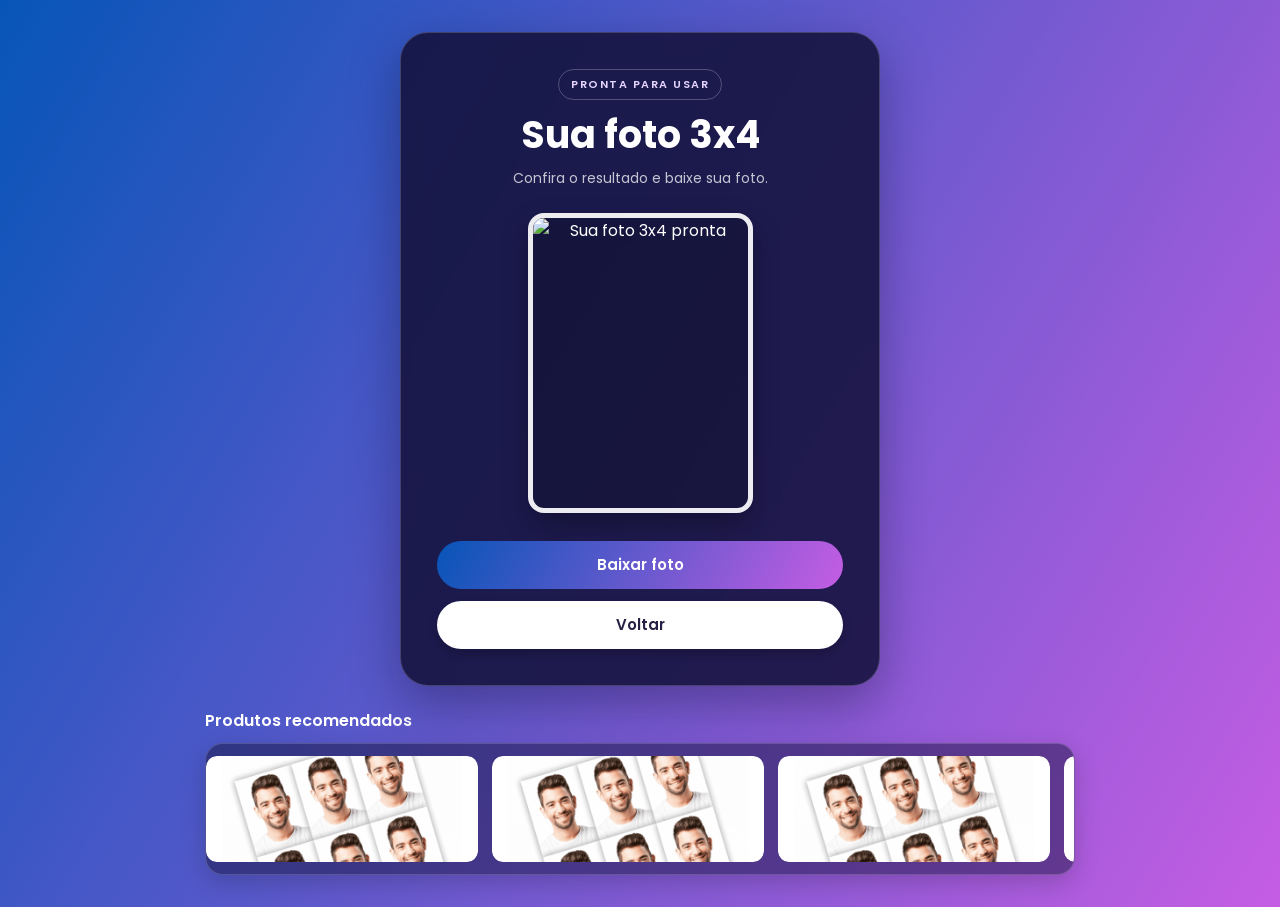
==== resultado.html @ 07eaf6d6 "Site 0.1" ====
<!DOCTYPE html>

<html lang="pt-BR">

<head>

    <meta charset="UTF-8">

    <meta name="viewport" content="width=device-width, initial-scale=1.0">
    <meta name="robots" content="noindex, follow">

    <link rel="preconnect" href="https://fonts.googleapis.com">
    <link rel="preconnect" href="https://fonts.gstatic.com" crossorigin>
    <link href="https://fonts.googleapis.com/css2?family=Poppins:wght@400;500;600;700&display=swap" rel="stylesheet">
    <link rel="stylesheet" href="style.css">
    <link rel="stylesheet" href="resultado.css">

    <title>Sua foto 3x4 pronta para baixar</title>

</head>

<body class="pagina-resultado">

    <main class="resultado-card">
        <header class="resultado-cabecalho">
            <span class="resultado-etiqueta">PRONTA PARA USAR</span>
            <h1>Sua foto 3x4</h1>
            <p>Confira o resultado e baixe sua foto.</p>
        </header>

        <div class="moldura-foto">
            <img id="resultado" alt="Sua foto 3x4 pronta">
        </div>

        <div class="resultado-acoes">
            <a id="baixar" class="botao baixar" download="foto-3x4.jpg">
                Baixar foto
            </a>

            <button class="botao voltar" onclick="window.close()" type="button">
                Voltar
            </button>
        </div>
    </main>

    <section class="produtos-resultado" aria-labelledby="titulo-produtos">
        <h2 id="titulo-produtos">Produtos recomendados</h2>
        <div class="container_produto">
            <a href="LINK1" target="_blank" rel="noopener noreferrer">
                <img src="TESTE.png" alt="Produto 1">
            </a>
            <a href="LINK2" target="_blank" rel="noopener noreferrer">
                <img src="TESTE.png" alt="Produto 2">
            </a>
            <a href="LINK3" target="_blank" rel="noopener noreferrer">
                <img src="TESTE.png" alt="Produto 3">
            </a>
            <a href="LINK4" target="_blank" rel="noopener noreferrer">
                <img src="TESTE.png" alt="Produto 4">
            </a>
        </div>
    </section>


    <script>

        const imagem = localStorage.getItem("foto3x4");

        const resultado = document.getElementById("resultado");
        const baixar = document.getElementById("baixar");

        resultado.src = imagem;
        baixar.href = imagem;

    </script>

</body>

</html>
---- style.css ----
body {
    
    margin: 0;
    font-family: Arial, Helvetica, sans-serif;
    background: linear-gradient(120deg, #0755b8, #c55de3);
    background-repeat: no-repeat;
    background-attachment: fixed;
    background-size: cover;
}

h1 {
    margin-bottom: 10px;
    font-size: 48px;
    color: white;
    font-weight: 700;
}

p {
    margin-top: 0;
    color: white;
    font-size: 16px;
    text-transform: uppercase;
    letter-spacing: 2px;
}

.container {

    width: 70%; 
    margin: 50px auto;
    padding: 30px;
    border-radius: 30px;
    text-align: center;
    box-shadow: 0 0 20px rgba(0,0,0,.15);
    
}

.card {
    width: 450px;
    max-width: 90%;
    margin: 30px auto;
    padding: 30px;
    box-sizing: border-box;
    background-color: rgba(20, 18, 60, 0.85);
    border-radius: 20px;
    box-shadow: 0 10px 25px rgba(0, 0, 0, 0.5);
    border: 1px solid rgba(255, 255, 255, 0.15);
}

.card {
    display: flex;
    flex-direction: column;
    align-items: center;
    gap: 12px;
}

.card h2 {
    margin: 0;
    color: white;
    font-size: 24px;
}

.container_produto {

    width: 70%; 
    margin: 50px auto;
    padding: 30px;
    border-radius: 30px;
    text-align: center;
    box-shadow: 0 0 20px rgba(0,0,0,.15);
    display: flex;
    gap: 15px;
    overflow-x: auto;
    overflow-y: hidden;
    padding: 10px;
}

.barra-produtos a {
    flex: 0 0 auto;
}

.barra-produtos img {
    width: 180px;
    height: 100px;
    object-fit: cover;
    border-radius: 10px;
    display: block;
}

.card_produto {

}

.instrucao {
    margin: 0;
    color: rgba(255, 255, 255, 0.7);
    font-size: 14px;
}

#foto {
    display: none;
}

.botao-arquivo {
    display: inline-block;
    padding: 12px 25px;
    background-color: white;
    color: #333;
    border-radius: 30px;
    font-size: 16px;
    cursor: pointer;
    box-shadow: 0 5px 10px rgba(0, 0, 0, 0.2);
}

.botao-arquivo:hover {
    transform: translateY(-2px);
    box-shadow: 0 7px 15px rgba(0, 0, 0, 0.3);
}

#confirmar {
    background: linear-gradient(120deg, #0755b8, #c55de3);
    color: white;
}

#confirmar:hover {
    transform: translateY(-2px);
    box-shadow: 0 7px 15px rgba(0, 0, 0, 0.3);
}

button {

    padding: 12px 25px;
    background-color: white;
    color: #333;
    border: none;
    border-radius: 30px;
    font-size: 16px;
    cursor: pointer;
    box-shadow: 0 5px 10px rgba(0, 0, 0, 0.2);
}

.botoes {
    display: flex;
    gap: 15px;
    justify-content: center;
}

#confirmar,
#remover {
    display: none;
}

#remover {
    position: absolute;
    top: 10px;
    right: 10px;
    z-index: 1000;

    width: 35px;
    height: 35px;
    padding: 0;

    border-radius: 50%;
    background-color: rgba(0, 0, 0, 0.7);
    color: white;
    border: none;
    font-size: 18px;
    cursor: pointer;
}

button:hover {
    transform: translateY(-2px);
    box-shadow: 0 7px 15px rgba(0, 0, 0, 0.3);
}

.area-cropper {
   width: 225px;
    height: 300px;
    overflow: hidden;
    border-radius: 15px;
    background-color: rgba(0, 0, 0, 0.25);
    border: 2px dashed rgba(255, 255, 255, 0.3);
    position: relative;

}

#icone-foto {
    position: absolute;
    top: 50%;
    left: 50%;
    width: 82px;
    height: 82px;
    transform: translate(-50%, -50%);
    border: 1px solid rgba(255, 255, 255, 0.22);
    border-radius: 50%;
    background: rgba(255, 255, 255, 0.1);
    color: rgba(255, 255, 255, 0.82);
}

.icone-camera {
    display: block;
    width: 52px;
    height: 52px;
    margin: 15px auto;
}

#preview {

   width: 100%;
}

@media (max-width: 600px) {

    .card {
        width: 95%;
        padding: 20px;
    }

    .area-cropper {
        width: 100%;
        max-width: 300px;
        aspect-ratio: 3 / 4;
        height: auto;
    }

    h1 {
        font-size: 36px;
    }

    .botoes {
        width: 100%;
        gap: 10px;
    }

    .botao-arquivo,
    #confirmar {
        padding: 10px 15px;
        font-size: 14px;
    }
}
/* Faixa horizontal de produtos */
.titulo-produtos {
    width: min(70%, 1100px);
    margin: 24px auto 10px;
    color: #fff;
    font-size: 16px;
    font-weight: 600;
    text-align: left;
}

.container_produto {
    width: min(70%, 1100px);
    height: 140px;
    margin: 0 auto 50px;
    padding: 12px;
    display: flex;
    align-items: center;
    gap: 14px;
    overflow-x: auto;
    overflow-y: hidden;
    border: 1px solid rgba(255, 255, 255, 0.16);
    border-radius: 18px;
    background: rgba(20, 18, 60, 0.48);
    box-shadow: 0 8px 24px rgba(0, 0, 0, 0.18);
    scroll-snap-type: x mandatory;
    scrollbar-width: thin;
    scrollbar-color: rgba(255, 255, 255, 0.55) rgba(255, 255, 255, 0.12);
}

.container_produto > a {
    flex: 0 0 calc((100% - 28px) / 3);
    height: 100%;
    min-width: 0;
    overflow: hidden;
    border-radius: 11px;
    scroll-snap-align: start;
}

.container_produto > a img {
    display: block;
    width: 100%;
    height: 100%;
    object-fit: cover;
    border-radius: inherit;
    transition: transform 180ms ease;
}

.container_produto > a:hover img {
    transform: scale(1.04);
}

.container_produto > .card_produto {
    display: none;
}

.container_produto::-webkit-scrollbar {
    height: 8px;
}

.container_produto::-webkit-scrollbar-track {
    border-radius: 999px;
    background: rgba(255, 255, 255, 0.12);
}

.container_produto::-webkit-scrollbar-thumb {
    border-radius: 999px;
    background: rgba(255, 255, 255, 0.55);
}

@media (max-width: 600px) {
    .titulo-produtos {
        width: 92%;
    }

    .container_produto {
        width: 92%;
        height: 122px;
        gap: 10px;
        padding: 10px;
    }

    .container_produto > a {
        flex-basis: calc((100% - 20px) / 2.4);
    }
}

/* Texto informativo para visitantes e mecanismos de busca */
.descricao-principal {
    max-width: 720px;
    margin: 0 auto;
    color: rgba(255, 255, 255, 0.9);
    font-size: 15px;
    line-height: 1.6;
    letter-spacing: 0.3px;
    text-transform: none;
}

.conteudo-seo {
    width: min(70%, 900px);
    margin: 0 auto 34px;
    padding: 26px 30px;
    color: rgba(255, 255, 255, 0.88);
    border: 1px solid rgba(255, 255, 255, 0.16);
    border-radius: 20px;
    background: rgba(20, 18, 60, 0.56);
    line-height: 1.7;
}

.conteudo-seo h2,
.conteudo-seo h3 {
    color: #fff;
    line-height: 1.35;
}

.conteudo-seo h2 {
    margin: 0 0 10px;
    font-size: 21px;
}

.conteudo-seo h2:not(:first-child) {
    margin-top: 24px;
}

.conteudo-seo h3 {
    margin: 20px 0 6px;
    font-size: 17px;
}

.conteudo-seo p {
    margin: 0 0 12px;
    color: rgba(255, 255, 255, 0.82);
    font-size: 15px;
    letter-spacing: 0;
    line-height: 1.7;
    text-transform: none;
}

.conteudo-seo ol {
    margin: 8px 0 0;
    padding-left: 22px;
}

@media (max-width: 600px) {
    .botoes {
        flex-wrap: wrap;
    }

    .botao-arquivo,
    #confirmar {
        flex: 1 1 140px;
    }

    .conteudo-seo {
        width: 92%;
        padding: 21px 18px;
    }
}
---- resultado.css ----
* {
    box-sizing: border-box;
}

body.pagina-resultado {
    min-height: 100vh;
    margin: 0;
    padding: 32px 18px;
    display: flex;
    flex-direction: column;
    align-items: center;
    justify-content: center;
    gap: 22px;
    font-family: 'Poppins', Arial, Helvetica, sans-serif;
    color: #fff;
    background: linear-gradient(120deg, #0755b8, #c55de3);
}

.resultado-card {
    width: min(100%, 480px);
    padding: 36px;
    text-align: center;
    border: 1px solid rgba(255, 255, 255, 0.18);
    border-radius: 28px;
    background: rgba(20, 18, 60, 0.88);
    box-shadow: 0 18px 50px rgba(10, 8, 40, 0.35);
    backdrop-filter: blur(10px);
}

.resultado-etiqueta {
    display: inline-block;
    margin-bottom: 12px;
    padding: 6px 12px;
    border: 1px solid rgba(255, 255, 255, 0.24);
    border-radius: 999px;
    color: #e5d5ff;
    font-size: 11px;
    font-weight: 600;
    letter-spacing: 1.5px;
}

.resultado-cabecalho h1 {
    margin: 0;
    font-size: clamp(28px, 7vw, 38px);
    line-height: 1.2;
}

.resultado-cabecalho p {
    margin: 10px 0 24px;
    color: rgba(255, 255, 255, 0.75);
    font-size: 14px;
    text-transform: none;
    letter-spacing: 0;
}

.produtos-resultado {
    width: min(70%, 1100px);
}

.produtos-resultado h2 {
    margin: 0 0 10px;
    color: #fff;
    font-size: 16px;
    font-weight: 600;
}

.produtos-resultado .container_produto {
    width: 100%;
    height: 132px;
    margin: 0;
}

.moldura-foto {
    width: min(100%, 225px);
    aspect-ratio: 3 / 4;
    margin: 0 auto 28px;
    overflow: hidden;
    border: 5px solid rgba(255, 255, 255, 0.92);
    border-radius: 16px;
    background: rgba(0, 0, 0, 0.2);
    box-shadow: 0 12px 28px rgba(0, 0, 0, 0.3);
}

.moldura-foto img {
    display: block;
    width: 100%;
    height: 100%;
    object-fit: cover;
}

.resultado-acoes {
    display: flex;
    flex-direction: column;
    gap: 12px;
}

.botao {
    min-height: 48px;
    display: inline-flex;
    align-items: center;
    justify-content: center;
    padding: 12px 22px;
    border: 0;
    border-radius: 999px;
    font: 600 15px 'Poppins', Arial, sans-serif;
    text-decoration: none;
    cursor: pointer;
    transition: transform 160ms ease, box-shadow 160ms ease, background 160ms ease;
}

.botao:hover {
    transform: translateY(-2px);
    box-shadow: 0 8px 18px rgba(0, 0, 0, 0.25);
}

.botao:focus-visible {
    outline: 3px solid #fff;
    outline-offset: 3px;
}

.baixar {
    color: #fff;
    background: linear-gradient(120deg, #0755b8, #c55de3);
}

.voltar {
    color: #272044;
    background: #fff;
}

@media (max-width: 480px) {
    body.pagina-resultado {
        padding: 18px 14px;
        gap: 18px;
    }

    .resultado-card {
        padding: 28px 22px;
        border-radius: 24px;
    }

    .moldura-foto {
        width: min(100%, 200px);
    }

    .produtos-resultado {
        width: 100%;
    }

    .produtos-resultado .container_produto {
        width: 100%;
        height: 122px;
    }
}
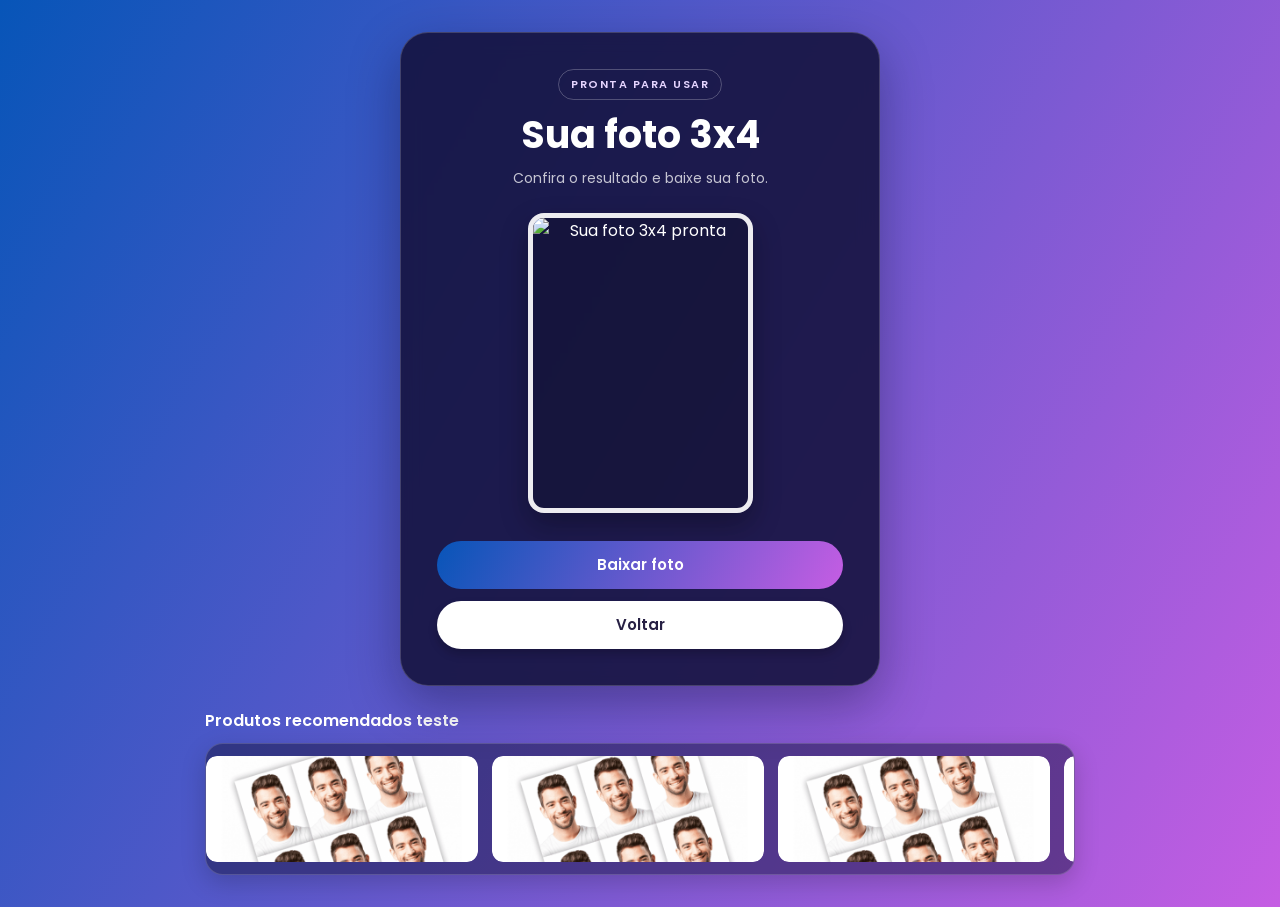
==== commit f3c005bf: "Change title of recommended products section Updated the recommended products section title." ====
--- a/resultado.html
+++ b/resultado.html
@@ -44,7 +44,7 @@
     </main>
 
     <section class="produtos-resultado" aria-labelledby="titulo-produtos">
-        <h2 id="titulo-produtos">Produtos recomendados</h2>
+        <h2 id="titulo-produtos">Produtos recomendados teste</h2>
         <div class="container_produto">
             <a href="LINK1" target="_blank" rel="noopener noreferrer">
                 <img src="TESTE.png" alt="Produto 1">
--- a/style.css
+++ b/style.css
@@ -86,10 +86,6 @@
     display: block;
 }
 
-.card_produto {
-
-}
-
 .instrucao {
     margin: 0;
     color: rgba(255, 255, 255, 0.7);
@@ -236,8 +232,8 @@
         padding: 10px 15px;
         font-size: 14px;
     }
-}
-/* Faixa horizontal de produtos */
+}
+/* Faixa horizontal de produtos */
 .titulo-produtos {
     width: min(70%, 1100px);
     margin: 24px auto 10px;
@@ -247,150 +243,234 @@
     text-align: left;
 }
 
-.container_produto {
-    width: min(70%, 1100px);
-    height: 140px;
+.container_produto {
+    width: min(70%, 1100px);
+    height: 140px;
     margin: 0 auto 50px;
-    padding: 12px;
-    display: flex;
-    align-items: center;
-    gap: 14px;
-    overflow-x: auto;
-    overflow-y: hidden;
-    border: 1px solid rgba(255, 255, 255, 0.16);
-    border-radius: 18px;
-    background: rgba(20, 18, 60, 0.48);
-    box-shadow: 0 8px 24px rgba(0, 0, 0, 0.18);
-    scroll-snap-type: x mandatory;
-    scrollbar-width: thin;
-    scrollbar-color: rgba(255, 255, 255, 0.55) rgba(255, 255, 255, 0.12);
-}
-
-.container_produto > a {
-    flex: 0 0 calc((100% - 28px) / 3);
-    height: 100%;
-    min-width: 0;
-    overflow: hidden;
-    border-radius: 11px;
-    scroll-snap-align: start;
-}
-
-.container_produto > a img {
-    display: block;
-    width: 100%;
-    height: 100%;
-    object-fit: cover;
-    border-radius: inherit;
-    transition: transform 180ms ease;
-}
-
-.container_produto > a:hover img {
-    transform: scale(1.04);
-}
-
-.container_produto > .card_produto {
-    display: none;
-}
-
-.container_produto::-webkit-scrollbar {
-    height: 8px;
-}
-
-.container_produto::-webkit-scrollbar-track {
-    border-radius: 999px;
-    background: rgba(255, 255, 255, 0.12);
-}
-
-.container_produto::-webkit-scrollbar-thumb {
-    border-radius: 999px;
-    background: rgba(255, 255, 255, 0.55);
-}
-
-@media (max-width: 600px) {
+    padding: 12px;
+    display: flex;
+    align-items: center;
+    gap: 14px;
+    overflow-x: auto;
+    overflow-y: hidden;
+    border: 1px solid rgba(255, 255, 255, 0.16);
+    border-radius: 18px;
+    background: rgba(20, 18, 60, 0.48);
+    box-shadow: 0 8px 24px rgba(0, 0, 0, 0.18);
+    scroll-snap-type: x mandatory;
+    scrollbar-width: thin;
+    scrollbar-color: rgba(255, 255, 255, 0.55) rgba(255, 255, 255, 0.12);
+}
+
+.container_produto > a {
+    flex: 0 0 calc((100% - 28px) / 3);
+    height: 100%;
+    min-width: 0;
+    overflow: hidden;
+    border-radius: 11px;
+    scroll-snap-align: start;
+}
+
+.container_produto > a img {
+    display: block;
+    width: 100%;
+    height: 100%;
+    object-fit: cover;
+    border-radius: inherit;
+    transition: transform 180ms ease;
+}
+
+.container_produto > a:hover img {
+    transform: scale(1.04);
+}
+
+.container_produto > .card_produto {
+    display: none;
+}
+
+.container_produto::-webkit-scrollbar {
+    height: 8px;
+}
+
+.container_produto::-webkit-scrollbar-track {
+    border-radius: 999px;
+    background: rgba(255, 255, 255, 0.12);
+}
+
+.container_produto::-webkit-scrollbar-thumb {
+    border-radius: 999px;
+    background: rgba(255, 255, 255, 0.55);
+}
+
+@media (max-width: 600px) {
     .titulo-produtos {
         width: 92%;
     }
 
-    .container_produto {
-        width: 92%;
-        height: 122px;
-        gap: 10px;
-        padding: 10px;
-    }
-
-    .container_produto > a {
-        flex-basis: calc((100% - 20px) / 2.4);
-    }
-}
-
-/* Texto informativo para visitantes e mecanismos de busca */
-.descricao-principal {
-    max-width: 720px;
-    margin: 0 auto;
-    color: rgba(255, 255, 255, 0.9);
-    font-size: 15px;
-    line-height: 1.6;
-    letter-spacing: 0.3px;
-    text-transform: none;
-}
-
-.conteudo-seo {
-    width: min(70%, 900px);
-    margin: 0 auto 34px;
-    padding: 26px 30px;
-    color: rgba(255, 255, 255, 0.88);
-    border: 1px solid rgba(255, 255, 255, 0.16);
-    border-radius: 20px;
-    background: rgba(20, 18, 60, 0.56);
-    line-height: 1.7;
-}
-
-.conteudo-seo h2,
-.conteudo-seo h3 {
-    color: #fff;
-    line-height: 1.35;
-}
-
-.conteudo-seo h2 {
-    margin: 0 0 10px;
-    font-size: 21px;
-}
-
-.conteudo-seo h2:not(:first-child) {
-    margin-top: 24px;
-}
-
-.conteudo-seo h3 {
-    margin: 20px 0 6px;
-    font-size: 17px;
-}
-
-.conteudo-seo p {
-    margin: 0 0 12px;
-    color: rgba(255, 255, 255, 0.82);
-    font-size: 15px;
-    letter-spacing: 0;
-    line-height: 1.7;
-    text-transform: none;
-}
-
-.conteudo-seo ol {
-    margin: 8px 0 0;
-    padding-left: 22px;
-}
-
-@media (max-width: 600px) {
-    .botoes {
-        flex-wrap: wrap;
-    }
-
-    .botao-arquivo,
-    #confirmar {
-        flex: 1 1 140px;
-    }
-
-    .conteudo-seo {
-        width: 92%;
-        padding: 21px 18px;
-    }
-}
+    .container_produto {
+        width: 92%;
+        height: 122px;
+        gap: 10px;
+        padding: 10px;
+    }
+
+    .container_produto > a {
+        flex-basis: calc((100% - 20px) / 2.4);
+    }
+}
+
+/* Texto informativo para visitantes e mecanismos de busca */
+.descricao-principal {
+    max-width: 720px;
+    margin: 0 auto;
+    color: rgba(255, 255, 255, 0.9);
+    font-size: 15px;
+    line-height: 1.6;
+    letter-spacing: 0.3px;
+    text-transform: none;
+}
+
+.conteudo-seo {
+    width: min(70%, 900px);
+    margin: 0 auto 34px;
+    padding: 26px 30px;
+    color: rgba(255, 255, 255, 0.88);
+    border: 1px solid rgba(255, 255, 255, 0.16);
+    border-radius: 20px;
+    background: rgba(20, 18, 60, 0.56);
+    line-height: 1.7;
+}
+
+.conteudo-seo h2,
+.conteudo-seo h3 {
+    color: #fff;
+    line-height: 1.35;
+}
+
+.conteudo-seo h2 {
+    margin: 0 0 10px;
+    font-size: 21px;
+}
+
+.conteudo-seo h2:not(:first-child) {
+    margin-top: 24px;
+}
+
+.conteudo-seo h3 {
+    margin: 20px 0 6px;
+    font-size: 17px;
+}
+
+.conteudo-seo p {
+    margin: 0 0 12px;
+    color: rgba(255, 255, 255, 0.82);
+    font-size: 15px;
+    letter-spacing: 0;
+    line-height: 1.7;
+    text-transform: none;
+}
+
+.conteudo-seo ol {
+    margin: 8px 0 0;
+    padding-left: 22px;
+}
+
+@media (max-width: 600px) {
+    .botoes {
+        flex-wrap: wrap;
+    }
+
+    .botao-arquivo,
+    #confirmar {
+        flex: 1 1 140px;
+    }
+
+    .conteudo-seo {
+        width: 92%;
+        padding: 21px 18px;
+    }
+}
+
+/* Layout mais compacto em celulares */
+@media (max-width: 600px) {
+    *,
+    *::before,
+    *::after {
+        box-sizing: border-box;
+    }
+
+    .container {
+        width: 100%;
+        margin: 18px auto 10px;
+        padding: 16px 14px;
+    }
+
+    .container > h1 {
+        margin: 0 0 6px;
+        font-size: 32px;
+    }
+
+    .descricao-principal {
+        margin-bottom: 0;
+        font-size: 14px;
+        line-height: 1.45;
+    }
+
+    .card {
+        width: 100%;
+        margin: 14px auto;
+        padding: 16px;
+        gap: 8px;
+    }
+
+    .card h2 {
+        font-size: 20px;
+    }
+
+    .area-cropper {
+        width: min(100%, 200px);
+        max-width: 200px;
+        aspect-ratio: 3 / 4;
+        height: auto;
+    }
+
+    .botoes {
+        gap: 8px;
+    }
+
+    .titulo-produtos {
+        margin-top: 12px;
+        margin-bottom: 8px;
+        font-size: 15px;
+    }
+
+    .container_produto {
+        height: 108px;
+        margin-bottom: 24px;
+    }
+
+    .conteudo-seo {
+        margin-bottom: 22px;
+        padding: 16px;
+        line-height: 1.5;
+    }
+
+    .conteudo-seo h2 {
+        font-size: 19px;
+    }
+
+    .conteudo-seo h2:not(:first-child) {
+        margin-top: 18px;
+    }
+
+    .conteudo-seo h3 {
+        margin-top: 14px;
+        font-size: 16px;
+    }
+
+    .conteudo-seo p {
+        margin-bottom: 9px;
+        font-size: 14px;
+        line-height: 1.5;
+    }
+}
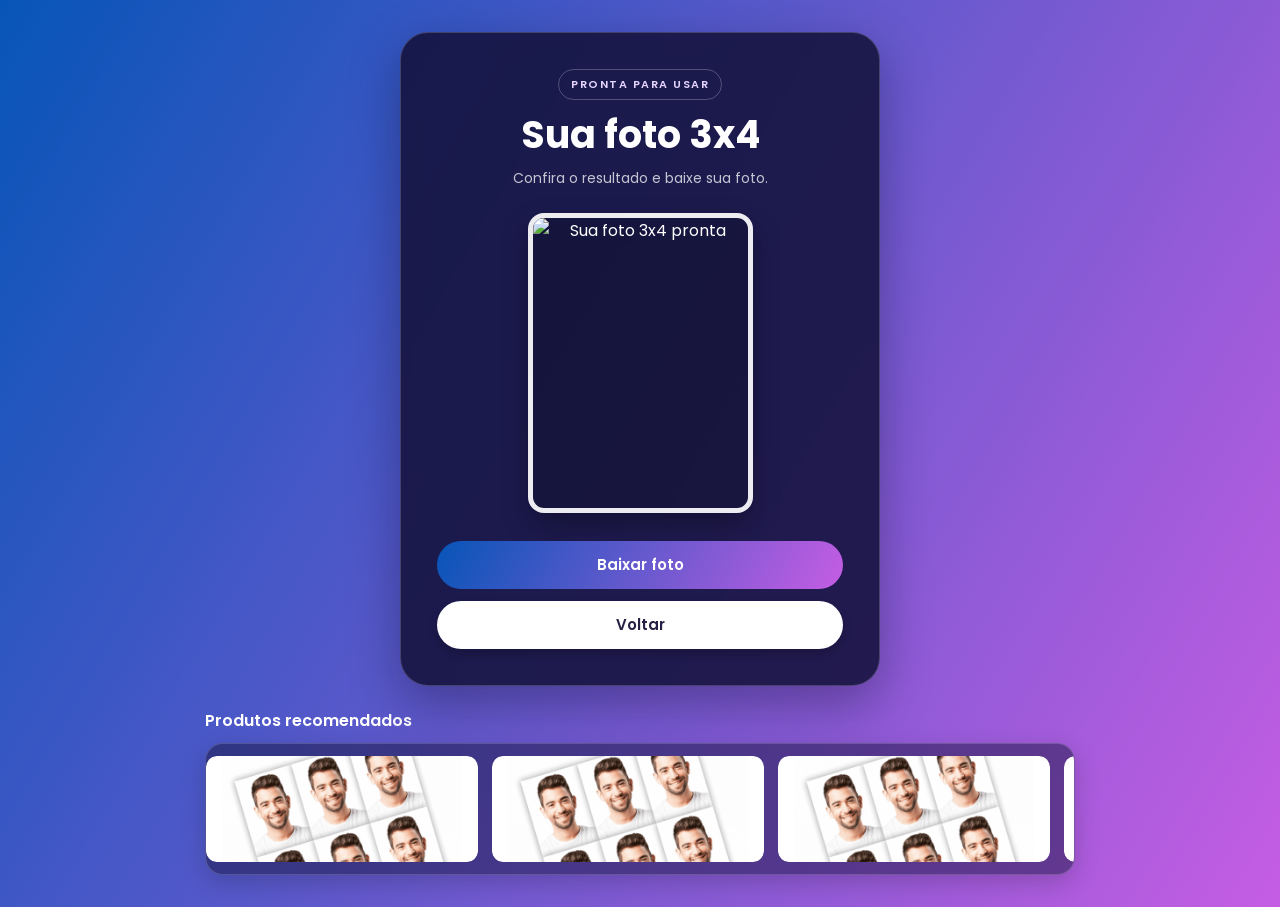
==== commit 033e5284: "Fix HTML encoding in resultado.html" ====
--- a/resultado.html
+++ b/resultado.html
@@ -44,7 +44,7 @@
     </main>
 
     <section class="produtos-resultado" aria-labelledby="titulo-produtos">
-        <h2 id="titulo-produtos">Produtos recomendados teste</h2>
+        <h2 id="titulo-produtos">Produtos recomendados</h2>
         <div class="container_produto">
             <a href="LINK1" target="_blank" rel="noopener noreferrer">
                 <img src="TESTE.png" alt="Produto 1">
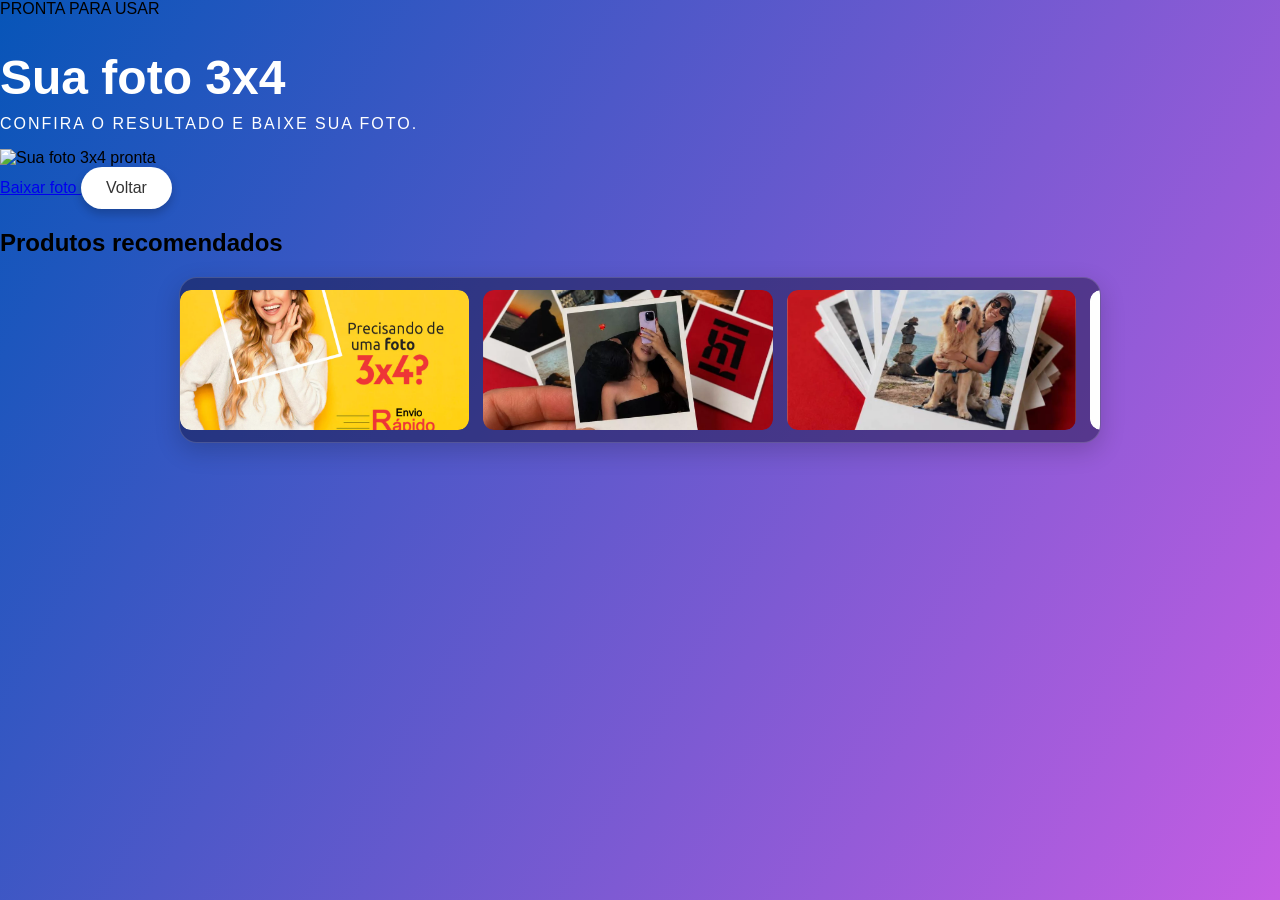
==== commit 70f34005: "Update product links and images in resultado.html" ====
--- a/resultado.html
+++ b/resultado.html
@@ -46,17 +46,23 @@
     <section class="produtos-resultado" aria-labelledby="titulo-produtos">
         <h2 id="titulo-produtos">Produtos recomendados</h2>
         <div class="container_produto">
-            <a href="LINK1" target="_blank" rel="noopener noreferrer">
-                <img src="TESTE.png" alt="Produto 1">
-            </a>
-            <a href="LINK2" target="_blank" rel="noopener noreferrer">
-                <img src="TESTE.png" alt="Produto 2">
-            </a>
-            <a href="LINK3" target="_blank" rel="noopener noreferrer">
-                <img src="TESTE.png" alt="Produto 3">
-            </a>
-            <a href="LINK4" target="_blank" rel="noopener noreferrer">
-                <img src="TESTE.png" alt="Produto 4">
+
+           <a href="https://s.shopee.com.br/7puO2IJpAY" target="_blank">
+            <img src="produto1.png" alt="Produto 1">
+        </a>
+
+        <a href="https://s.shopee.com.br/AUv9CCCVop" target="_blank">
+            <img src="produto2.png" alt="Produto 2">
+        </a>
+
+        <a href="https://s.shopee.com.br/AKbj08CRw4" target="_blank">
+            <img src="produto3.png" alt="Produto 3">
+        </a>
+
+         <a href="https://s.shopee.com.br/3qOFH4a0tM" target="_blank">
+            <img src="produto4.png" alt="Produto 4">
+        </a>
+        
             </a>
         </div>
     </section>
--- a/resultado.css
+++ b/resultado.css
@@ -1,154 +1,85 @@
-* {
-    box-sizing: border-box;
-}
+<!DOCTYPE html>
 
-body.pagina-resultado {
-    min-height: 100vh;
-    margin: 0;
-    padding: 32px 18px;
-    display: flex;
-    flex-direction: column;
-    align-items: center;
-    justify-content: center;
-    gap: 22px;
-    font-family: 'Poppins', Arial, Helvetica, sans-serif;
-    color: #fff;
-    background: linear-gradient(120deg, #0755b8, #c55de3);
-}
+<html lang="pt-BR">
 
-.resultado-card {
-    width: min(100%, 480px);
-    padding: 36px;
-    text-align: center;
-    border: 1px solid rgba(255, 255, 255, 0.18);
-    border-radius: 28px;
-    background: rgba(20, 18, 60, 0.88);
-    box-shadow: 0 18px 50px rgba(10, 8, 40, 0.35);
-    backdrop-filter: blur(10px);
-}
+<head>
 
-.resultado-etiqueta {
-    display: inline-block;
-    margin-bottom: 12px;
-    padding: 6px 12px;
-    border: 1px solid rgba(255, 255, 255, 0.24);
-    border-radius: 999px;
-    color: #e5d5ff;
-    font-size: 11px;
-    font-weight: 600;
-    letter-spacing: 1.5px;
-}
+    <meta charset="UTF-8">
 
-.resultado-cabecalho h1 {
-    margin: 0;
-    font-size: clamp(28px, 7vw, 38px);
-    line-height: 1.2;
-}
+    <meta name="viewport" content="width=device-width, initial-scale=1.0">
+    <meta name="robots" content="noindex, follow">
 
-.resultado-cabecalho p {
-    margin: 10px 0 24px;
-    color: rgba(255, 255, 255, 0.75);
-    font-size: 14px;
-    text-transform: none;
-    letter-spacing: 0;
-}
+    <link rel="preconnect" href="https://fonts.googleapis.com">
+    <link rel="preconnect" href="https://fonts.gstatic.com" crossorigin>
+    <link href="https://fonts.googleapis.com/css2?family=Poppins:wght@400;500;600;700&display=swap" rel="stylesheet">
+    <link rel="stylesheet" href="style.css">
+    <link rel="stylesheet" href="resultado.css">
 
-.produtos-resultado {
-    width: min(70%, 1100px);
-}
+    <title>Sua foto 3x4 pronta para baixar</title>
 
-.produtos-resultado h2 {
-    margin: 0 0 10px;
-    color: #fff;
-    font-size: 16px;
-    font-weight: 600;
-}
+</head>
 
-.produtos-resultado .container_produto {
-    width: 100%;
-    height: 132px;
-    margin: 0;
-}
+<body class="pagina-resultado">
 
-.moldura-foto {
-    width: min(100%, 225px);
-    aspect-ratio: 3 / 4;
-    margin: 0 auto 28px;
-    overflow: hidden;
-    border: 5px solid rgba(255, 255, 255, 0.92);
-    border-radius: 16px;
-    background: rgba(0, 0, 0, 0.2);
-    box-shadow: 0 12px 28px rgba(0, 0, 0, 0.3);
-}
+    <main class="resultado-card">
+        <header class="resultado-cabecalho">
+            <span class="resultado-etiqueta">PRONTA PARA USAR</span>
+            <h1>Sua foto 3x4</h1>
+            <p>Confira o resultado e baixe sua foto.</p>
+        </header>
 
-.moldura-foto img {
-    display: block;
-    width: 100%;
-    height: 100%;
-    object-fit: cover;
-}
+        <div class="moldura-foto">
+            <img id="resultado" alt="Sua foto 3x4 pronta">
+        </div>
 
-.resultado-acoes {
-    display: flex;
-    flex-direction: column;
-    gap: 12px;
-}
+        <div class="resultado-acoes">
+            <a id="baixar" class="botao baixar" download="foto-3x4.jpg">
+                Baixar foto
+            </a>
 
-.botao {
-    min-height: 48px;
-    display: inline-flex;
-    align-items: center;
-    justify-content: center;
-    padding: 12px 22px;
-    border: 0;
-    border-radius: 999px;
-    font: 600 15px 'Poppins', Arial, sans-serif;
-    text-decoration: none;
-    cursor: pointer;
-    transition: transform 160ms ease, box-shadow 160ms ease, background 160ms ease;
-}
+            <button class="botao voltar" onclick="window.close()" type="button">
+                Voltar
+            </button>
+        </div>
+    </main>
 
-.botao:hover {
-    transform: translateY(-2px);
-    box-shadow: 0 8px 18px rgba(0, 0, 0, 0.25);
-}
+    <section class="produtos-resultado" aria-labelledby="titulo-produtos">
+        <h2 id="titulo-produtos">Produtos recomendados</h2>
+        <div class="container_produto">
 
-.botao:focus-visible {
-    outline: 3px solid #fff;
-    outline-offset: 3px;
-}
+           <a href="https://s.shopee.com.br/7puO2IJpAY" target="_blank">
+            <img src="produto1.png" alt="Produto 1">
+        </a>
 
-.baixar {
-    color: #fff;
-    background: linear-gradient(120deg, #0755b8, #c55de3);
-}
+        <a href="https://s.shopee.com.br/AUv9CCCVop" target="_blank">
+            <img src="produto2.png" alt="Produto 2">
+        </a>
 
-.voltar {
-    color: #272044;
-    background: #fff;
-}
+        <a href="https://s.shopee.com.br/AKbj08CRw4" target="_blank">
+            <img src="produto3.png" alt="Produto 3">
+        </a>
 
-@media (max-width: 480px) {
-    body.pagina-resultado {
-        padding: 18px 14px;
-        gap: 18px;
-    }
+         <a href="https://s.shopee.com.br/3qOFH4a0tM" target="_blank">
+            <img src="produto4.png" alt="Produto 4">
+        </a>
+        
+            </a>
+        </div>
+    </section>
 
-    .resultado-card {
-        padding: 28px 22px;
-        border-radius: 24px;
-    }
 
-    .moldura-foto {
-        width: min(100%, 200px);
-    }
+    <script>
 
-    .produtos-resultado {
-        width: 100%;
-    }
+        const imagem = localStorage.getItem("foto3x4");
 
-    .produtos-resultado .container_produto {
-        width: 100%;
-        height: 122px;
-    }
-}
+        const resultado = document.getElementById("resultado");
+        const baixar = document.getElementById("baixar");
+
+        resultado.src = imagem;
+        baixar.href = imagem;
+
+    </script>
+
+</body>
+
+</html>
